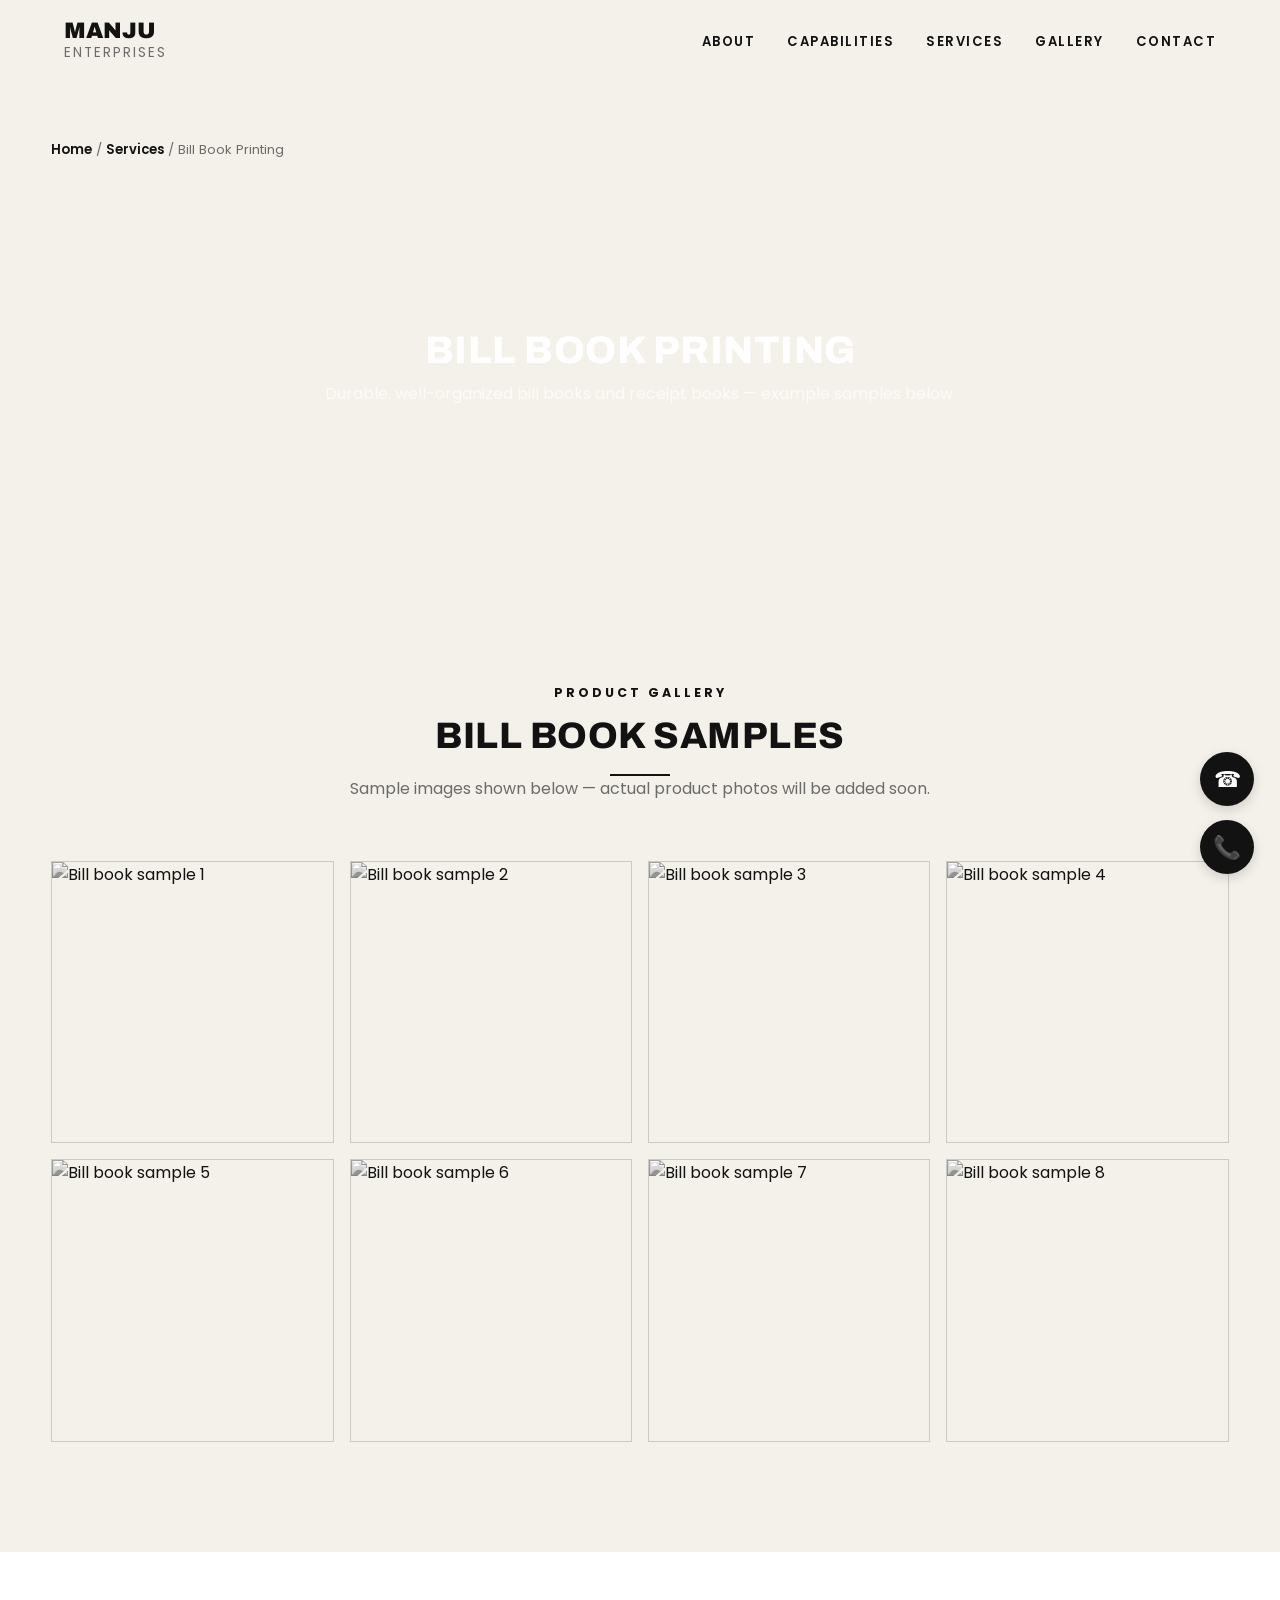
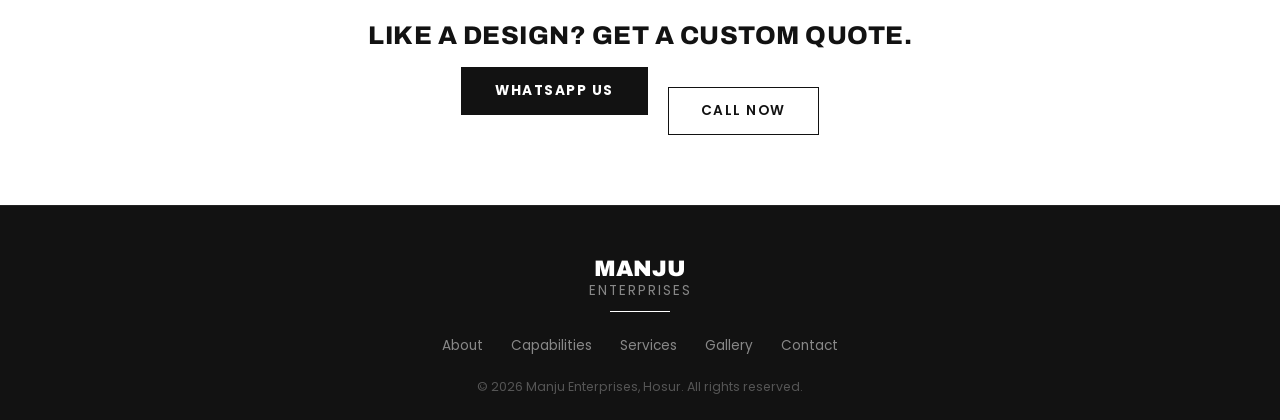
==== service-billbook.html @ 43e26828 "Convert theme to Black & White Editorial" ====
<!DOCTYPE html>
<html lang="en">
<head>
<meta charset="UTF-8">
<meta name="viewport" content="width=device-width, initial-scale=1.0">
<title>Bill Book Printing | Manju Enterprises</title>
<link rel="stylesheet" href="style.css">
</head>
<body>

<nav class="navbar solid">
  <a href="index.html" class="logo">MANJU<span>ENTERPRISES</span></a>
  <ul class="nav-links">
    <li><a href="index.html#about">ABOUT</a></li>
    <li><a href="index.html#capabilities">CAPABILITIES</a></li>
    <li><a href="services.html">SERVICES</a></li>
    <li><a href="index.html#gallery">GALLERY</a></li>
    <li><a href="index.html#contact">CONTACT</a></li>
  </ul>
  <div class="nav-toggle">&#9776;</div>
</nav>

<div class="container breadcrumb">
  <a href="index.html">Home</a> / <a href="services.html">Services</a> / Bill Book Printing
</div>

<section class="service-hero">
  <div class="service-hero-bg" style="background-image:url('https://images.unsplash.com/photo-1554224155-6726b3ff858f?auto=format&fit=crop&w=1400&q=70');"></div>
  <div class="service-hero-content">
    <h1 class="gold-text">Bill Book Printing</h1>
    <p>Durable, well-organized bill books and receipt books — example samples below.</p>
  </div>
</section>

<section class="section section-dark">
  <div class="container">
    <div class="section-head">
      <div class="section-eyebrow">PRODUCT GALLERY</div>
      <h2 class="gold-text">Bill Book Samples</h2>
      <div class="divider-gold"></div>
      <p>Sample images shown below — actual product photos will be added soon.</p>
    </div>
    <div class="grid-gallery">
      <div class="gallery-item"><img src="https://images.unsplash.com/photo-1554224155-6726b3ff858f?auto=format&fit=crop&w=500&q=70" alt="Bill book sample 1"></div>
      <div class="gallery-item"><img src="https://images.unsplash.com/photo-1554224154-26032ffc0d07?auto=format&fit=crop&w=500&q=70" alt="Bill book sample 2"></div>
      <div class="gallery-item"><img src="https://images.unsplash.com/photo-1450101499163-c8848c66ca85?auto=format&fit=crop&w=500&q=70" alt="Bill book sample 3"></div>
      <div class="gallery-item"><img src="https://images.unsplash.com/photo-1450101499163-c8848c66ca85?auto=format&fit=crop&w=500&q=70" alt="Bill book sample 4"></div>
      <div class="gallery-item"><img src="https://images.unsplash.com/photo-1554224155-8d04cb21cd6c?auto=format&fit=crop&w=500&q=70" alt="Bill book sample 5"></div>
      <div class="gallery-item"><img src="https://images.unsplash.com/photo-1455849318743-b2233052fcff?auto=format&fit=crop&w=500&q=70" alt="Bill book sample 6"></div>
      <div class="gallery-item"><img src="https://images.unsplash.com/photo-1517842645767-c639042777db?auto=format&fit=crop&w=500&q=70" alt="Bill book sample 7"></div>
      <div class="gallery-item"><img src="https://images.unsplash.com/photo-1583321500900-82807e458f3c?auto=format&fit=crop&w=500&q=70" alt="Bill book sample 8"></div>
    </div>
  </div>
</section>

<section class="section section-alt" style="padding:70px 0;text-align:center;">
  <div class="container">
    <h2 class="gold-text" style="font-size:1.6rem;margin-bottom:18px;">Like a design? Get a custom quote.</h2>
    <a href="https://wa.me/919894133193" class="btn-gold" target="_blank">WhatsApp Us</a>
    <a href="tel:+919894133193" class="btn-outline" style="margin-left:16px;">Call Now</a>
  </div>
</section>

<footer>
  <div class="container">
    <div class="logo" style="margin-bottom:10px;">MANJU<span>ENTERPRISES</span></div>
    <div class="footer-divider"></div>
    <div class="footer-links">
      <a href="index.html#about">About</a>
      <a href="index.html#capabilities">Capabilities</a>
      <a href="services.html">Services</a>
      <a href="index.html#gallery">Gallery</a>
      <a href="index.html#contact">Contact</a>
    </div>
    <p class="copyright">© 2026 Manju Enterprises, Hosur. All rights reserved.</p>
  </div>
</footer>

<div class="float-btns">
  <a href="https://wa.me/919894133193" class="float-btn" target="_blank" title="WhatsApp">&#9742;</a>
  <a href="tel:+919894133193" class="float-btn" title="Call Now">&#128222;</a>
</div>

<script src="script.js"></script>
</body>
</html>
---- style.css ----
/* ===== Manju Enterprises — Black & White Editorial Theme ===== */
@import url('https://fonts.googleapis.com/css2?family=Archivo:wght@700;800;900&family=Poppins:wght@300;400;500;600;700&display=swap');

:root{
  --bg-cream: #F4F1EA;
  --bg-white: #FFFFFF;
  --text-main: #121212;
  --text-mute: #6B6B6B;
  --border-light: rgba(20,20,20,0.18);
  /* Keeping compatibility variables to minimize HTML edits */
  --black: var(--bg-white);
  --black-2: var(--bg-cream);
  --black-3: var(--bg-cream);
  --gold-1: var(--text-main);
  --gold-2: var(--text-main);
  --gold-3: var(--text-main);
  --gold-4: var(--text-main);
  --gold-5: var(--text-main);
  --gold-grad: var(--text-main);
  --text: var(--text-main);
  --border-gold: var(--border-light);
  --glow-gold: transparent;
}

*{margin:0;padding:0;box-sizing:border-box;}
html{scroll-behavior:smooth;}
body{
  background:var(--bg-cream);
  color:var(--text-main);
  font-family:'Poppins',sans-serif;
  overflow-x:hidden;
}
h1,h2,h3,h4{
  font-family:'Archivo',sans-serif;
  letter-spacing:0.5px;
  text-transform:uppercase;
  font-weight:800;
  color:var(--text-main);
}
a{text-decoration:none;color:inherit;}
ul{list-style:none;}
img{display:block;max-width:100%;}

.gold-text{
  color:var(--text-main);
}

.container{
  width:92%;
  max-width:1200px;
  margin:0 auto;
}

/* ===== Navbar ===== */
.navbar{
  position:fixed;
  top:0;left:0;right:0;
  z-index:1000;
  display:flex;
  align-items:center;
  justify-content:space-between;
  padding:18px 5%;
  transition:background .35s ease, padding .35s ease, box-shadow .35s ease;
  background:transparent;
}
.navbar.solid{
  background:var(--bg-cream);
  padding:12px 5%;
  box-shadow:0 2px 20px rgba(0,0,0,0.05);
  border-bottom:1px solid var(--border-light);
}
.logo{
  font-family:'Archivo',sans-serif;
  font-weight:900;
  font-size:1.4rem;
  color:var(--text-main);
  text-transform:uppercase;
}
.logo span{color:var(--text-mute);font-family:'Poppins',sans-serif;font-weight:400;font-size:0.85rem;display:block;letter-spacing:2px;text-transform:none;}
.nav-links{
  display:flex;
  gap:32px;
}
.nav-links li a{
  font-size:0.82rem;
  letter-spacing:1.5px;
  font-weight:600;
  color:var(--text-main);
  position:relative;
  padding-bottom:6px;
  transition:color .25s;
}
.nav-links li a::after{
  content:'';
  position:absolute;
  left:0;bottom:0;
  width:0%;height:2px;
  background:var(--text-main);
  transition:width .3s ease;
}
.nav-links li a:hover{color:var(--text-main);}
.nav-links li a:hover::after{width:100%;}
.nav-toggle{display:none;font-size:1.6rem;color:var(--text-main);cursor:pointer;}

/* ===== Buttons ===== */
.btn-gold{
  position:relative;
  display:inline-block;
  padding:14px 34px;
  font-weight:700;
  font-size:0.85rem;
  letter-spacing:1.5px;
  color:#ffffff;
  background:var(--text-main);
  border-radius:0;
  overflow:hidden;
  text-transform:uppercase;
  transition:transform .25s ease;
}
.btn-gold:hover{transform:translateY(-3px);}
.btn-gold::before{
  content:'';
  position:absolute;
  top:0;left:-150%;
  width:60%;height:100%;
  background:linear-gradient(120deg, transparent, rgba(255,255,255,0.3), transparent);
  transform:skewX(-25deg);
  transition:all 0.5s ease;
}
.btn-gold:hover::before{
  animation:sweep 0.6s ease-in-out forwards;
}
@keyframes sweep{
  0%{left:-150%;}
  100%{left:150%;}
}
.btn-outline{
  display:inline-block;
  padding:13px 32px;
  font-size:0.85rem;
  letter-spacing:1.5px;
  font-weight:600;
  color:var(--text-main);
  border:1px solid var(--text-main);
  border-radius:0;
  background:transparent;
  transition:all .3s ease;
  text-transform:uppercase;
}
.btn-outline:hover{
  background:var(--text-main);
  color:#ffffff;
}

/* ===== Hero (Home) ===== */
.hero{
  position:relative;
  height:100vh;
  display:flex;
  align-items:center;
  justify-content:center;
  text-align:center;
  overflow:hidden;
}
.hero-slides{
  position:absolute;
  inset:0;
  z-index:0;
}
.hero-slide{
  position:absolute;
  inset:0;
  background-size:cover;
  background-position:center;
  opacity:0;
  transform:scale(1.08);
  transition:opacity 1.8s ease;
  animation:kenburns 9s ease forwards;
}
.hero-slide.active{opacity:1;}
@keyframes kenburns{
  from{transform:scale(1.15);}
  to{transform:scale(1);}
}
.hero-overlay{
  position:absolute;inset:0;
  background:linear-gradient(180deg, rgba(18,18,18,0.55) 0%, rgba(18,18,18,0.75) 55%, rgba(18,18,18,0.95) 100%);
  z-index:1;
}
.hero-content{
  position:relative;
  z-index:2;
  max-width:780px;
  padding:0 20px;
}
.hero-eyebrow{
  letter-spacing:3px;
  font-size:0.8rem;
  color:var(--text-mute);
  margin-bottom:18px;
  font-weight:700;
  text-transform:uppercase;
}
.hero h1{
  font-size:3.1rem;
  line-height:1.25;
  margin-bottom:20px;
  color:#ffffff;
}
.hero p{
  color:rgba(255,255,255,0.8);
  font-size:1.05rem;
  margin-bottom:34px;
  max-width:560px;
  margin-left:auto;margin-right:auto;
}
.hero-caption{
  position:absolute;
  bottom:40px;left:0;right:0;
  z-index:2;
  text-align:center;
  font-size:0.85rem;
  letter-spacing:2px;
  color:rgba(255,255,255,0.6);
  text-transform:uppercase;
}

/* ===== Sections generic ===== */
.section{
  padding:110px 0;
  position:relative;
}
.section-dark{background:var(--bg-cream);}
.section-alt{background:var(--bg-white);}
.section-head{
  text-align:center;
  max-width:650px;
  margin:0 auto 60px;
}
.section-eyebrow{
  letter-spacing:3px;
  font-size:0.78rem;
  color:var(--text-main);
  font-weight:700;
  margin-bottom:14px;
  text-transform:uppercase;
}
.section-head h2{
  font-size:2.3rem;
  margin-bottom:16px;
  color:var(--text-main);
}
.section-head p{color:var(--text-mute);}
.divider-gold{
  width:60px;height:2px;
  background:var(--text-main);
  margin:18px auto 0;
}

/* ===== Flat Cards (previously Glass) ===== */
.glass-card{
  background:var(--bg-white);
  border:1px solid var(--border-light);
  border-radius:0;
  padding:34px 26px;
  transition:transform .35s ease, box-shadow .35s ease, border-color .35s ease;
}
.glass-card:hover{
  transform:translateY(-8px);
  box-shadow:0 12px 30px rgba(0,0,0,0.08);
  border-color:var(--text-main);
}

/* Capabilities grid */
.grid-3{
  display:grid;
  grid-template-columns:repeat(3,1fr);
  gap:28px;
}
.cap-card{text-align:center;}
.cap-card .cap-img{
  width:100%;height:190px;
  border-radius:0;overflow:hidden;
  margin-bottom:20px;
  border:1px solid var(--border-light);
}
.cap-card .cap-img img{width:100%;height:100%;object-fit:cover;}
.cap-card h3{color:var(--text-main);font-size:1.2rem;margin-bottom:10px;}
.cap-card p{color:var(--text-mute);font-size:0.92rem;}

/* Services grid */
.grid-services{
  display:grid;
  grid-template-columns:repeat(2,1fr);
  gap:16px 40px;
}
.service-item{
  display:flex;
  align-items:center;
  gap:12px;
  padding:14px 4px;
  border-bottom:1px solid var(--border-light);
}
.service-item .dot{
  width:8px;height:8px;border-radius:0;
  background:var(--text-main);
  flex-shrink:0;
}
.service-item span{font-size:0.97rem;color:var(--text-main);}

/* Why choose us */
.grid-4{
  display:grid;
  grid-template-columns:repeat(4,1fr);
  gap:24px;
}
.feature-card{
  text-align:center;
  padding:30px 18px;
  background:var(--bg-white);
  border:1px solid var(--border-light);
  border-radius:0;
  transition:transform .35s ease, box-shadow .35s ease;
}
.feature-card:hover{
  transform:translateY(-5px);
  box-shadow:0 10px 25px rgba(0,0,0,0.06);
}
.feature-icon{
  width:60px;height:60px;
  margin:0 auto 18px;
  border:1px solid var(--text-main);
  border-radius:50%;
  display:flex;align-items:center;justify-content:center;
  font-size:1.5rem;
  color:var(--text-main);
}
.feature-card h4{font-size:1rem;margin-bottom:8px;color:var(--text-main);text-transform:uppercase;}
.feature-card p{font-size:0.85rem;color:var(--text-mute);}

/* Gallery */
.grid-gallery{
  display:grid;
  grid-template-columns:repeat(4,1fr);
  gap:16px;
}
.gallery-item{
  position:relative;
  overflow:hidden;
  border-radius:0;
  border:1px solid var(--border-light);
  aspect-ratio:1/1;
}
.gallery-item img{
  width:100%;height:100%;object-fit:cover;
  transition:transform .5s ease, filter .5s ease;
  filter:grayscale(1);
}
.gallery-item:hover img{transform:scale(1.05);filter:grayscale(0);}

/* Contact */
.contact-wrap{
  display:grid;
  grid-template-columns:1fr 1fr;
  gap:50px;
}
.contact-info p{margin-bottom:18px;color:var(--text-mute);font-size:0.95rem;}
.contact-info p span{color:var(--text-main);display:block;font-size:0.78rem;letter-spacing:2px;margin-bottom:4px;font-weight:700;text-transform:uppercase;}
.map-frame{
  width:100%;height:240px;
  border:1px solid var(--border-light);
  border-radius:0;
  margin-top:20px;
  filter:grayscale(1) contrast(1.1);
}
.contact-form input, .contact-form textarea{
  width:100%;
  background:var(--bg-white);
  border:1px solid var(--border-light);
  color:var(--text-main);
  padding:14px 16px;
  margin-bottom:16px;
  border-radius:0;
  font-family:'Poppins',sans-serif;
  font-size:0.9rem;
  transition:border-color 0.3s ease;
}
.contact-form input:focus, .contact-form textarea:focus{
  outline:none;
  border-color:var(--text-main);
}

/* Footer */
footer{
  background:#121212;
  border-top:1px solid #222;
  padding:50px 0 24px;
  text-align:center;
}
.footer-divider{
  width:60px;height:1px;
  background:#ffffff;
  margin:0 auto 24px;
}
.footer-links{
  display:flex;justify-content:center;gap:28px;
  margin-bottom:22px;flex-wrap:wrap;
}
.footer-links a{font-size:0.85rem;color:#888;}
.footer-links a:hover{color:#ffffff;}
footer .copyright{font-size:0.78rem;color:#555;}
footer .logo{color:#ffffff;}
footer .logo span{color:#888;}

/* Floating buttons */
.float-btns{
  position:fixed;
  bottom:26px;right:26px;
  display:flex;flex-direction:column;gap:14px;
  z-index:999;
}
.float-btn{
  width:54px;height:54px;
  border-radius:50%;
  display:flex;align-items:center;justify-content:center;
  font-size:1.4rem;
  color:#ffffff;
  background:#121212;
  box-shadow:0 4px 12px rgba(0,0,0,0.15);
  transition:transform 0.3s ease, box-shadow 0.3s ease;
}
.float-btn:hover{
  transform:translateY(-5px);
  box-shadow:0 8px 20px rgba(0,0,0,0.25);
}

/* Breadcrumb */
.breadcrumb{
  padding:140px 0 0;
  font-size:0.82rem;
  color:var(--text-mute);
}
.breadcrumb a{color:var(--text-main);font-weight:600;}
.breadcrumb a:hover{text-decoration:underline;}

/* Vertical sliding background (services landing page) */
.vslide-bg{
  position:absolute;
  inset:0;
  overflow:hidden;
  z-index:0;
}
.vslide-track{
  position:absolute;
  top:0;left:0;width:100%;
  animation:vScroll 35s linear infinite;
}
.vslide-track img{
  width:100%;
  height:auto;
  display:block;
  filter:grayscale(1);
}
@keyframes vScroll{
  from{transform:translateY(0);}
  to{transform:translateY(-50%);}
}
.vslide-overlay{
  position:absolute;inset:0;
  background:linear-gradient(180deg, rgba(18,18,18,0.85), rgba(18,18,18,0.6), rgba(18,18,18,0.92));
  z-index:1;
}

/* Service mini hero */
.service-hero{
  position:relative;
  height:46vh;
  min-height:340px;
  display:flex;
  align-items:center;
  justify-content:center;
  text-align:center;
  overflow:hidden;
  margin-top:0;
}
.service-hero-bg{
  position:absolute;inset:0;
  background-size:cover;background-position:center;
  filter:brightness(0.45) grayscale(1);
}
.service-hero-content{position:relative;z-index:2;}
.service-hero h1{font-size:2.4rem;margin-bottom:10px;color:#ffffff;}
.service-hero p{color:rgba(255,255,255,0.7);}
.service-hero .breadcrumb{color:rgba(255,255,255,0.5);}
.service-hero .breadcrumb a{color:#ffffff;}

/* Main service cards (3 cards on services.html) */
.service-main-card{
  text-align:center;
  padding:40px 28px;
  cursor:pointer;
  background:var(--bg-white);
  border:1px solid var(--border-light);
  border-radius:0;
  transition:transform .35s ease, box-shadow .35s ease;
}
.service-main-card:hover{
  transform:translateY(-8px);
  box-shadow:0 12px 30px rgba(0,0,0,0.08);
}
.service-main-card .icon-wrap{
  width:90px;height:90px;
  margin:0 auto 22px;
  border-radius:0;
  overflow:hidden;
  border:2px solid var(--text-main);
}
.service-main-card .icon-wrap img{width:100%;height:100%;object-fit:cover;filter:grayscale(1);}
.service-main-card h3{color:var(--text-main);font-size:1.3rem;margin-bottom:10px;}
.service-main-card p{color:var(--text-mute);font-size:0.9rem;margin-bottom:20px;}
.service-main-card .link-arrow{color:var(--text-main);font-size:0.85rem;font-weight:700;letter-spacing:1px;text-transform:uppercase;}

/* Responsive */
@media(max-width:900px){
  .grid-3{grid-template-columns:1fr;}
  .grid-4{grid-template-columns:repeat(2,1fr);}
  .grid-services{grid-template-columns:1fr;}
  .grid-gallery{grid-template-columns:repeat(2,1fr);}
  .contact-wrap{grid-template-columns:1fr;}
  .hero h1{font-size:2.1rem;}
  .nav-links{
    position:fixed;top:0;right:-100%;
    width:70%;height:100vh;
    background:var(--bg-cream);
    flex-direction:column;
    justify-content:center;
    align-items:center;
    gap:34px;
    transition:right .35s ease;
    border-left:1px solid var(--border-light);
  }
  .nav-links.open{right:0;}
  .nav-toggle{display:block;}
}
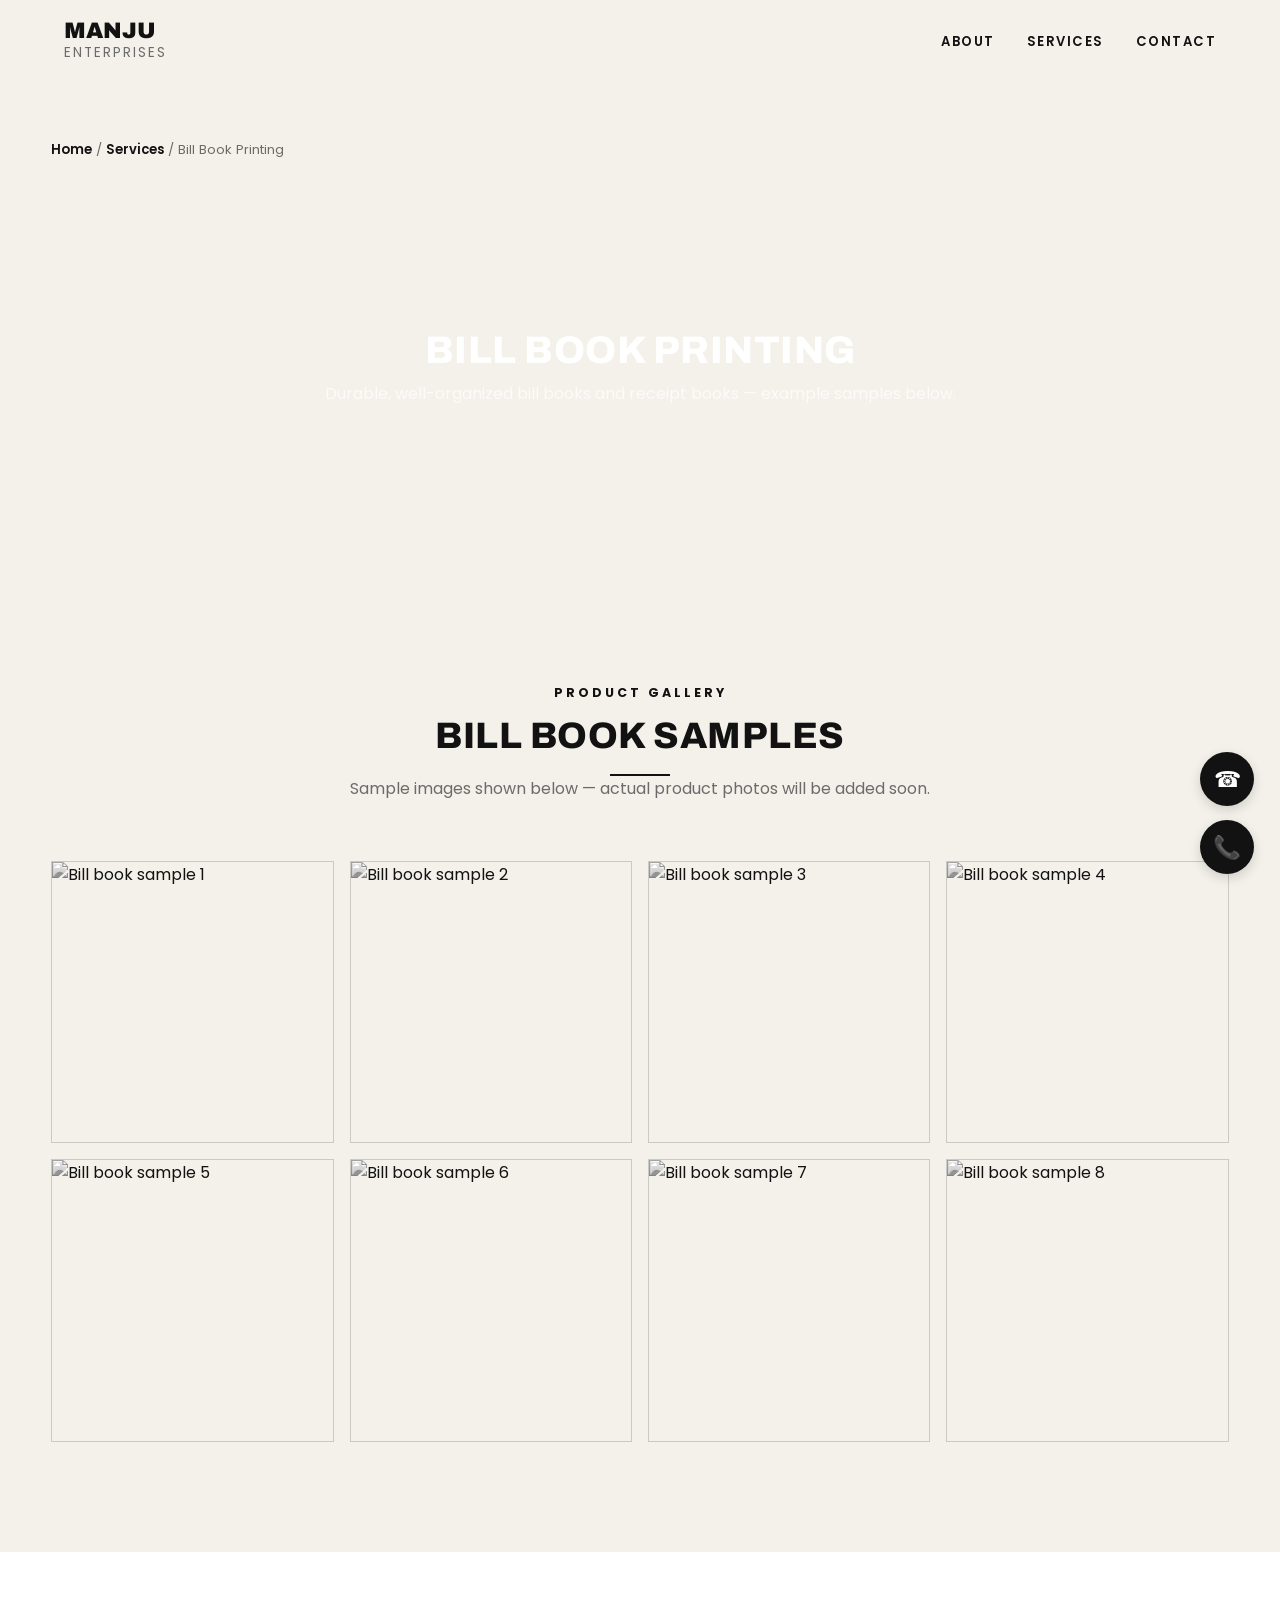
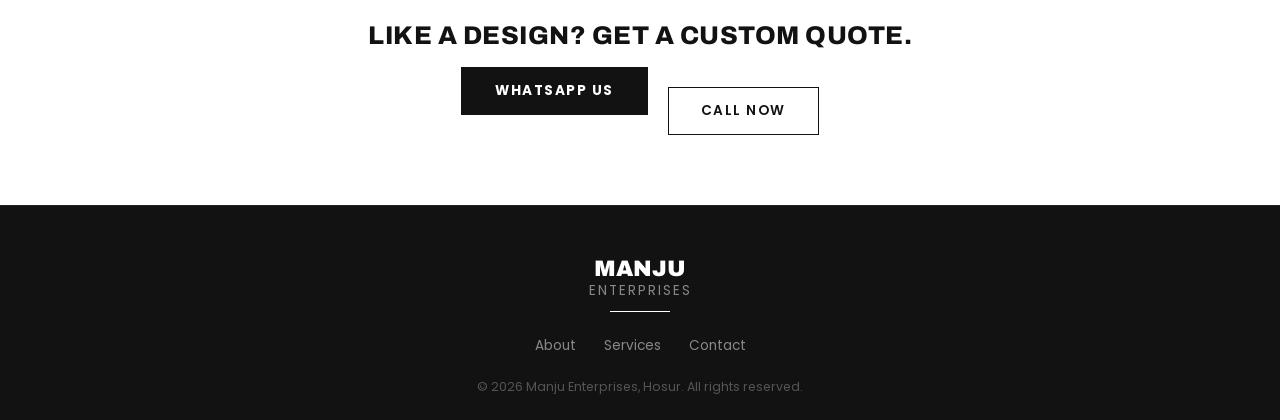
==== commit c5f95b44: "Restructure homepage and update global navigation" ====
--- a/service-billbook.html
+++ b/service-billbook.html
@@ -12,9 +12,7 @@
   <a href="index.html" class="logo">MANJU<span>ENTERPRISES</span></a>
   <ul class="nav-links">
     <li><a href="index.html#about">ABOUT</a></li>
-    <li><a href="index.html#capabilities">CAPABILITIES</a></li>
     <li><a href="services.html">SERVICES</a></li>
-    <li><a href="index.html#gallery">GALLERY</a></li>
     <li><a href="index.html#contact">CONTACT</a></li>
   </ul>
   <div class="nav-toggle">&#9776;</div>
@@ -67,9 +65,7 @@
     <div class="footer-divider"></div>
     <div class="footer-links">
       <a href="index.html#about">About</a>
-      <a href="index.html#capabilities">Capabilities</a>
       <a href="services.html">Services</a>
-      <a href="index.html#gallery">Gallery</a>
       <a href="index.html#contact">Contact</a>
     </div>
     <p class="copyright">© 2026 Manju Enterprises, Hosur. All rights reserved.</p>
--- a/style.css
+++ b/style.css
@@ -520,10 +520,64 @@
 .service-main-card p{color:var(--text-mute);font-size:0.9rem;margin-bottom:20px;}
 .service-main-card .link-arrow{color:var(--text-main);font-size:0.85rem;font-weight:700;letter-spacing:1px;text-transform:uppercase;}
 
+/* Stats Section */
+.stats-grid{
+  display:grid;
+  grid-template-columns:repeat(4,1fr);
+  gap:24px;
+  text-align:center;
+}
+.stat-number{
+  font-size:3.5rem;
+  color:var(--text-main);
+  margin-bottom:8px;
+}
+.stat-label{
+  font-size:0.85rem;
+  font-weight:700;
+  color:var(--text-mute);
+  letter-spacing:2px;
+}
+
+/* Services Split */
+.services-split{
+  display:grid;
+  grid-template-columns:1fr 1fr;
+  gap:60px;
+  margin-top:40px;
+}
+.split-title{
+  font-size:1.1rem;
+  color:var(--text-main);
+  margin-bottom:24px;
+  border-bottom:1px solid var(--border-light);
+  padding-bottom:12px;
+}
+.numbered-list{
+  list-style-type:decimal-leading-zero;
+  padding-left:24px;
+  color:var(--text-mute);
+  font-size:1.05rem;
+  line-height:2;
+}
+.numbered-list li{
+  color:var(--text-main);
+  padding-left:8px;
+  margin-bottom:8px;
+  border-bottom:1px solid rgba(20,20,20,0.05);
+}
+.featured-grid{
+  display:grid;
+  grid-template-columns:1fr;
+  gap:20px;
+}
+
 /* Responsive */
 @media(max-width:900px){
   .grid-3{grid-template-columns:1fr;}
   .grid-4{grid-template-columns:repeat(2,1fr);}
+  .stats-grid{grid-template-columns:repeat(2,1fr);}
+  .services-split{grid-template-columns:1fr;}
   .grid-services{grid-template-columns:1fr;}
   .grid-gallery{grid-template-columns:repeat(2,1fr);}
   .contact-wrap{grid-template-columns:1fr;}
